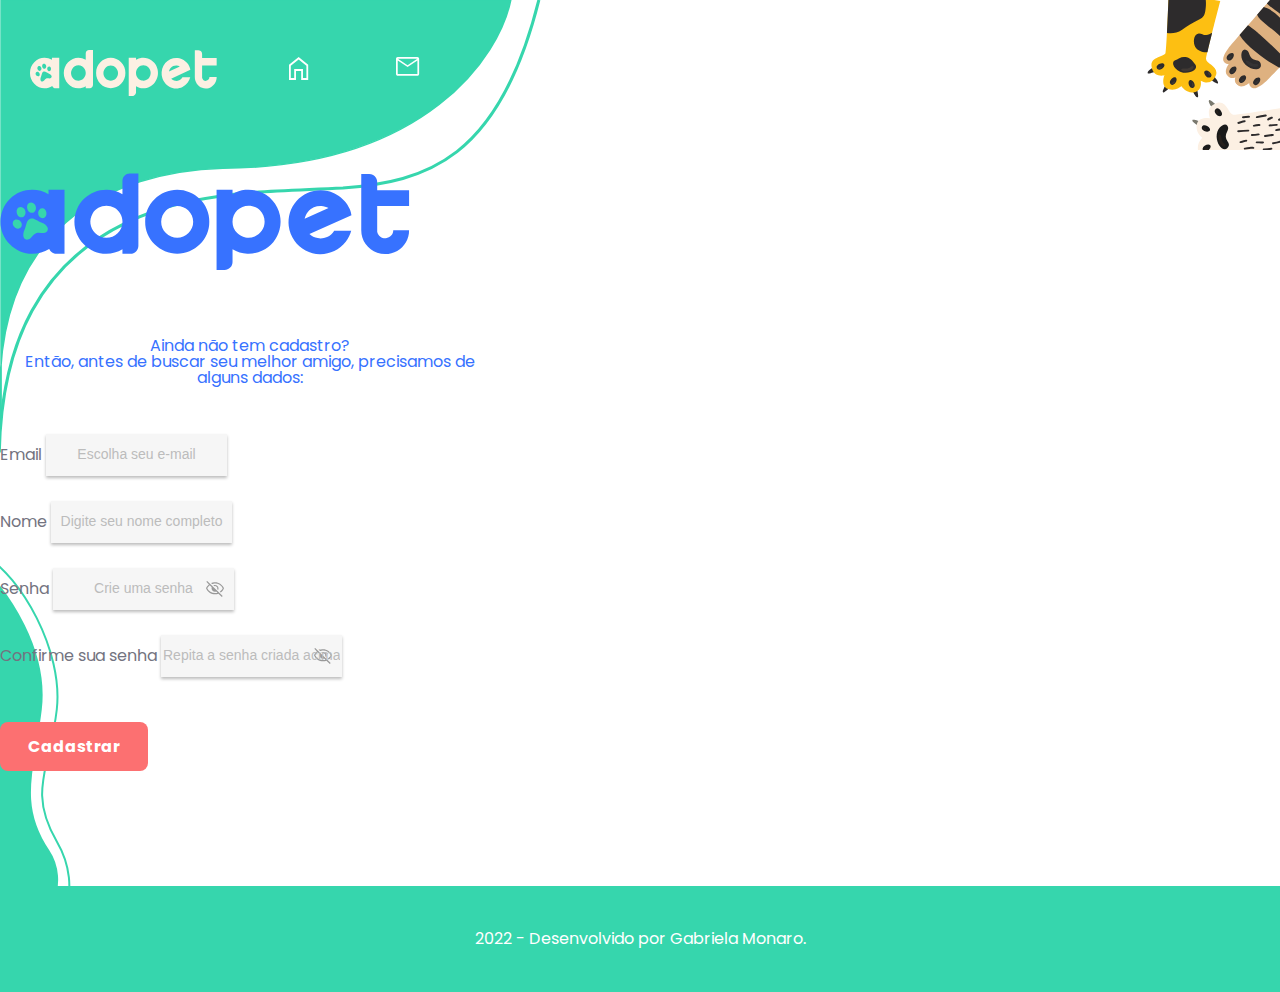
==== cadastro.html @ d520ef19 "Telas mobile concluídas" ====
<!DOCTYPE html>
<html lang="pt-br">
<head>
    <meta charset="UTF-8">
    <meta name="viewport" content="width=device-width, initial-scale=1.0">
    <link rel="preconnect" href="https://fonts.googleapis.com">
<link rel="preconnect" href="https://fonts.gstatic.com" crossorigin>
<link href="https://fonts.googleapis.com/css2?family=IBM+Plex+Sans:wght@400;500&family=Poppins:wght@300;400;600&display=swap" rel="stylesheet">
    <link rel="stylesheet" href="assets/css/reset.css">
    <link href="https://cdn.jsdelivr.net/npm/bootstrap@5.2.0-beta1/dist/css/bootstrap.min.css" rel="stylesheet" integrity="sha384-0evHe/X+R7YkIZDRvuzKMRqM+OrBnVFBL6DOitfPri4tjfHxaWutUpFmBp4vmVor" crossorigin="anonymous">
    <link rel="stylesheet" href="assets/css/style-base.css"> 
    <link rel="stylesheet" href="assets/css/cabecalho.css">
    <link rel="stylesheet" href="assets/css/footer.css">
    <link rel="stylesheet" href="assets/css/formularios.css">
  
    <title>Adopet</title>
</head>
<body class="app">
    <header>
        <div class="header-background"></div>
        <div class="background-patas"></div>
            <nav class="menu-navegacao">
                <ul class="lista-de-navegacao">
                    <ul class="lista-icones-home">
                        <li class="logo-header">
                            <svg width="187" height="46" viewBox="0 0 187 46" fill="none" xmlns="http://www.w3.org/2000/svg">
                                <path d="M59.0084 0H63.0041V34.4637C63.0088 34.9679 62.9163 35.4679 62.732 35.9339C62.5477 36.3999 62.2754 36.8222 61.9315 37.1757C61.6031 37.5424 61.2053 37.8337 60.7635 38.031C60.3216 38.2284 59.8453 38.3275 59.3648 38.3221H55.7221V36.1296C53.5086 37.5263 50.9742 38.2691 48.3888 38.2791C46.4659 38.3086 44.5578 37.9258 42.7819 37.1543C41.0061 36.3829 39.4004 35.2392 38.0638 33.7938C36.7021 32.3756 35.622 30.69 34.8857 28.8338C34.1494 26.9777 33.7714 24.9876 33.7734 22.9782C33.7743 20.973 34.1531 18.9875 34.8882 17.1354C35.6233 15.2832 36.7002 13.6007 38.0574 12.1837C39.4147 10.7668 41.0257 9.64333 42.7983 8.87748C44.571 8.11163 46.4707 7.71842 48.3888 7.7203C50.9666 7.72506 53.4971 8.44453 55.7221 9.80532V3.43921C55.7221 2.52769 56.0682 1.65346 56.6844 1.00859C57.3006 0.363712 58.1365 0.000949493 59.0084 0ZM55.7221 23.2075V22.7382C55.6978 21.4194 55.3357 20.1315 54.6735 19.0088C54.024 17.8952 53.115 16.972 52.0314 16.3255C50.9144 15.6707 49.6543 15.3289 48.3736 15.3333C47.0929 15.3377 45.835 15.6881 44.7221 16.3506C43.6152 17.0223 42.6951 17.9842 42.0526 19.1413C41.2374 20.5997 40.9078 22.2996 41.1156 23.9747C41.3233 25.6499 42.0566 27.2057 43.2006 28.3985C44.5572 29.8362 46.4045 30.6518 48.3362 30.6659C50.2679 30.68 52.1258 29.8915 53.5015 28.4738C54.1852 27.7921 54.7333 26.976 55.1144 26.0722C55.4954 25.1685 55.702 24.1949 55.7221 23.2075Z" fill="#FCF0E3"/>
                                <path d="M70.3743 12.2059C73.1191 9.3386 76.8391 7.7256 80.7193 7.72023C84.5995 7.71486 88.3236 9.31755 91.0756 12.1772C92.4641 13.5719 93.5636 15.25 94.3058 17.1075C95.0479 18.9649 95.417 20.9621 95.39 22.9749C95.4194 24.9889 95.054 26.988 94.3161 28.8487C93.5782 30.7095 92.4835 32.3925 91.0996 33.794C89.7407 35.2158 88.1272 36.3436 86.3511 37.1131C84.5751 37.8826 82.6715 38.2786 80.749 38.2786C78.8265 38.2786 76.9228 37.8826 75.1468 37.1131C73.3708 36.3436 71.7572 35.2158 70.3983 33.794C69.0137 32.393 67.9187 30.7101 67.1807 28.8492C66.4428 26.9884 66.0777 24.9891 66.1079 22.9749C66.0718 20.9695 66.432 18.978 67.1662 17.1249C67.9003 15.2718 68.9925 13.5972 70.3743 12.2059ZM75.5591 28.4239C76.236 29.1365 77.0414 29.7016 77.9288 30.0864C78.8161 30.4713 79.7676 30.6682 80.7283 30.6659C81.6889 30.6636 82.6396 30.462 83.5252 30.0728C84.4108 29.6837 85.2137 29.1147 85.8875 28.3988C86.5778 27.6937 87.1239 26.8494 87.4926 25.917C87.8614 24.9847 88.0451 23.9837 88.0326 22.9749C87.9913 20.9773 87.2032 19.0762 85.8372 17.6788C84.4713 16.2814 82.6361 15.4988 80.725 15.4988C78.8138 15.4988 76.9787 16.2814 75.6127 17.6788C74.2468 19.0762 73.4587 20.9773 73.4173 22.9749C73.4071 23.9881 73.5927 24.993 73.9631 25.9293C74.3335 26.8657 74.881 27.7142 75.5728 28.4239H75.5591Z" fill="#FCF0E3"/>
                                <path d="M127.653 19.8721C128.121 22.1743 128.061 24.5595 127.478 26.8329C126.949 29.0016 125.97 31.022 124.61 32.7512C123.25 34.4456 121.558 35.8151 119.648 36.7672C117.505 37.8574 115.136 38.3711 112.755 38.2617C110.373 38.1522 108.056 37.423 106.013 36.1403V42.1374C106.018 42.6417 105.926 43.142 105.742 43.6081C105.558 44.0741 105.285 44.4964 104.94 44.8493C104.605 45.221 104.198 45.5152 103.747 45.7133C103.297 45.9113 102.811 46.0087 102.322 45.9993H98.7207V7.6665H106.013V9.81601C107.767 8.6953 109.736 7.99289 111.78 7.75882C113.823 7.52475 115.891 7.76478 117.835 8.46182C120.305 9.27783 122.519 10.7725 124.247 12.7895C125.99 14.7736 127.169 17.2262 127.653 19.8721ZM108.148 28.4235C109.177 29.4914 110.486 30.2168 111.91 30.5084C113.333 30.7999 114.807 30.6446 116.146 30.0619C117.485 29.4792 118.629 28.4953 119.434 27.2341C120.239 25.9729 120.669 24.4908 120.669 22.9746C120.669 20.9413 119.897 18.9912 118.521 17.5535C117.146 16.1157 115.281 15.308 113.336 15.308C111.391 15.308 109.526 16.1157 108.151 17.5535C106.775 18.9912 106.003 20.9413 106.003 22.9746C105.991 23.987 106.175 24.9914 106.544 25.9277C106.912 26.8641 107.458 27.7129 108.148 28.4235Z" fill="#FCF0E3"/>
                                <path d="M179.433 27.0156H186.667C186.683 29.036 186.184 31.0244 185.221 32.7762C184.275 34.5125 182.895 35.9467 181.228 36.9248C179.56 37.924 177.669 38.4454 175.746 38.4366C174.506 38.4415 173.275 38.2296 172.103 37.8097C169.967 37.024 168.118 35.5627 166.812 33.6284C165.507 31.6941 164.81 29.3829 164.818 27.0156V0.146774H168.409C169.058 0.143451 169.697 0.324205 170.256 0.669819C170.813 1.01087 171.276 1.49566 171.603 2.07774C171.932 2.66386 172.104 3.33237 172.1 4.0123V7.92798H186.667V15.4763H172.1V27.7966C172.284 28.7368 172.795 29.572 173.535 30.1403C174.275 30.7085 175.191 30.9693 176.104 30.872C177.017 30.7747 177.864 30.3263 178.479 29.6138C179.094 28.9013 179.434 27.9754 179.433 27.0156Z" fill="#FCF0E3"/>
                                <path d="M21.9506 7.6665V9.81601C19.7257 8.45474 17.1951 7.73524 14.6172 7.73099C12.6975 7.69937 10.7918 8.07732 9.01653 8.84174C7.24128 9.60615 5.63377 10.741 4.29224 12.1769C2.90694 13.5728 1.81116 15.2517 1.07307 17.1093C0.334985 18.9669 -0.0296385 20.9634 0.00188251 22.9746C-0.0283849 24.9888 0.336726 26.9881 1.07466 28.8489C1.81259 30.7098 2.90767 32.3927 4.29224 33.7937C5.62858 35.2395 7.23428 36.3834 9.01015 37.1549C10.786 37.9263 12.6943 38.3089 14.6172 38.279C17.3163 38.278 19.9608 37.4835 22.2487 35.9862C22.5515 36.6476 23.0161 37.2136 23.5954 37.627C24.18 38.0568 24.8786 38.2848 25.5932 38.279H29.2531V7.6665H21.9506ZM17.2353 18.4391C17.4135 17.1458 18.4004 16.2896 19.4387 16.5619C20.477 16.8341 21.1727 18.0665 20.9945 19.3562C20.8163 20.6459 19.8294 21.5057 18.791 21.2335C17.7527 20.9612 17.0571 19.7288 17.2353 18.4391ZM13.0169 14.0792C13.949 13.42 15.2237 13.8571 15.8646 15.0536C16.5054 16.2502 16.2723 17.762 15.3403 18.4212C14.4082 19.0804 13.1368 18.6469 12.496 17.4467C11.8552 16.2466 12.0882 14.7599 13.0169 14.0792ZM8.2502 16.2287C9.18229 15.5695 10.4571 16.003 11.0979 17.2031C11.7387 18.4033 11.5057 19.9115 10.5736 20.5707C9.64148 21.2299 8.37013 20.7964 7.72932 19.5963C7.08851 18.3961 7.32153 16.9094 8.2502 16.243V16.2287ZM9.52839 25.425C8.99724 26.3923 7.73618 26.5714 6.71156 25.8262C5.68695 25.0811 5.28944 23.6767 5.82059 22.7274C6.35175 21.778 7.61281 21.581 8.63742 22.3261C9.66204 23.0713 10.063 24.472 9.52839 25.4393V25.425ZM20.9671 27.9327C19.6786 28.9645 17.787 27.7751 16.2244 28.4701C14.6412 29.1042 14.0655 31.3361 12.4549 31.526C10.8443 31.7159 9.61064 29.8852 11.0842 26.5535C12.0437 24.3108 11.7764 22.3906 13.548 21.5881C15.354 20.8716 16.4403 22.4587 18.6642 23.3794C21.93 24.7049 22.2555 26.9189 20.9671 27.9471V27.9327Z" fill="#FCF0E3"/>
                                <path d="M152.447 27.2449C151.703 28.5761 150.577 29.6289 149.229 30.2542C147.885 30.9 146.383 31.094 144.929 30.8095C143.509 30.5517 142.191 29.8684 141.135 28.8427L160.349 19.847L160.123 18.8081C160.098 18.615 160.053 18.4253 159.989 18.242C159.874 17.805 159.727 17.3775 159.551 16.9631C158.959 15.5523 158.149 14.2534 157.152 13.119C155.144 10.6457 152.404 8.94266 149.366 8.27908C146.306 7.54783 143.1 7.89418 140.248 9.26427C138.343 10.1466 136.642 11.4454 135.258 13.0732C133.874 14.7009 132.84 16.6198 132.225 18.7006C131.629 20.7515 131.447 22.9097 131.691 25.038C131.98 27.5662 132.881 29.9754 134.309 32.0383C135.619 33.9904 137.351 35.5926 139.364 36.715C141.376 37.8375 143.614 38.4488 145.894 38.4994C148.175 38.55 150.435 38.0384 152.491 37.0062C154.548 35.974 156.343 34.45 157.731 32.5577C158.884 30.9717 159.732 29.1676 160.229 27.2449H152.447ZM140.412 18.3423C141.134 17.3735 142.077 16.6087 143.154 16.1176C144.226 15.6053 145.403 15.3764 146.58 15.4513C147.738 15.5265 148.864 15.8717 149.877 16.4615L138.952 21.5666C139.204 20.392 139.703 19.2907 140.412 18.3423Z" fill="#FCF0E3"/>
                                </svg>
                        </li>
                        <ul class="icones">
<li><a href="#" class="icone-menu"><svg width="20" height="23" viewBox="0 0 20 23" fill="none" xmlns="http://www.w3.org/2000/svg">
                            <path d="M0 23V7.66667L9.66 0L19.2 7.66667V23H12.18V13.8958H6.99V23H0ZM1.8 21.0833H5.19V11.9792H13.98V21.0833H17.4V8.625L9.66 2.39583L1.8 8.625V21.0833Z" fill="white"/>
                            </svg> </a></li>
                       <li><a href="#" class="icone-menu"> <svg width="24" height="19" viewBox="0 0 24 19" fill="none" xmlns="http://www.w3.org/2000/svg">
                        <path d="M1.73542 18.8632C1.27264 18.8632 0.867709 18.6864 0.520625 18.3327C0.173542 17.979 0 17.5664 0 17.0948V1.76843C0 1.29685 0.173542 0.884214 0.520625 0.530528C0.867709 0.176843 1.27264 0 1.73542 0H21.4035C21.8663 0 22.2712 0.176843 22.6183 0.530528C22.9654 0.884214 23.1389 1.29685 23.1389 1.76843V17.0948C23.1389 17.5664 22.9654 17.979 22.6183 18.3327C22.2712 18.6864 21.8663 18.8632 21.4035 18.8632H1.73542ZM11.5695 9.96214L1.73542 3.38949V17.0948H21.4035V3.38949L11.5695 9.96214ZM11.5695 8.19372L21.2878 1.76843H1.88004L11.5695 8.19372ZM1.73542 3.38949V1.76843V3.38949V17.0948V3.38949Z" fill="white"/>
                        </svg></a></li>
                        </ul>
                        
                    </ul>   
                    <li> <a href="#" class="icone-menu hidden"> <svg width="40" height="40" viewBox="0 0 40 40" fill="none" xmlns="http://www.w3.org/2000/svg">
                        <circle cx="20" cy="20" r="19.5" fill="white" stroke="#36D6AD"/>
                        <path d="M20.5 17C19.0411 17 17.6423 16.4205 16.6109 15.3891C15.5794 14.3577 15 12.9588 15 11.5C15 10.0411 15.5794 8.64228 16.6109 7.61085C17.6423 6.57943 19.0411 6 20.5 6C21.9588 6 23.3577 6.57943 24.3891 7.61085C25.4205 8.64228 26 10.0411 26 11.5C25.9982 12.9583 25.4183 14.356 24.3874 15.3874C23.356 16.4183 21.9583 16.9988 20.5 17ZM20.5 7C19.3063 7 18.1617 7.47428 17.3177 8.31828C16.4737 9.16228 16 10.3068 16 11.5C16 12.6931 16.4743 13.8383 17.3177 14.6817C18.1617 15.5257 19.3063 16 20.5 16C21.6937 16 22.8377 15.5257 23.6817 14.6817C24.5257 13.8377 25 12.6931 25 11.5C24.9988 10.3068 24.524 9.16285 23.6805 8.31942C22.8371 7.47599 21.6931 7.00114 20.5 7Z" fill="#36D6AD"/>
                        <path d="M30.2645 31H10.7354C10.3297 30.9994 10.0006 30.6702 10 30.2645V28.5C10 25.7154 11.1063 23.0446 13.0754 21.0754C15.0446 19.1063 17.7154 18 20.5 18C23.2845 18 25.9554 19.1063 27.9245 21.0754C29.8936 23.0446 30.9999 25.7154 30.9999 28.5V30.2645C30.9994 30.6702 30.6702 30.9994 30.2645 31ZM11 30H29.9999V28.5C29.9999 25.9805 28.9994 23.564 27.2177 21.7828C25.4359 20.0011 23.02 19 20.5005 19C17.9811 19 15.5646 20.0011 13.7828 21.7828C12.0011 23.5646 11.0006 25.9805 11.0006 28.5V30H11Z" fill="#36D6AD"/>
                        </svg>
                        </a></li>
                </ul>
            </nav>
    </header>

    <main class="painel-cadastro">
        
       <div class="background-vertical"></div>
       
       <div class="logo container">
            <svg  viewBox="0 0 546 130" fill="none" xmlns="http://www.w3.org/2000/svg">
                <path d="M172.83 0.799805H184.49V96.9998C184.504 98.4072 184.234 99.8029 183.696 101.104C183.158 102.404 182.364 103.583 181.36 104.57C180.402 105.593 179.241 106.407 177.952 106.957C176.662 107.508 175.272 107.785 173.87 107.77H163.24V101.65C156.781 105.548 149.385 107.622 141.84 107.65C136.229 107.732 130.66 106.664 125.478 104.51C120.296 102.357 115.61 99.1644 111.71 95.1298C107.736 91.1712 104.584 86.466 102.436 81.2848C100.287 76.1037 99.184 70.5488 99.19 64.9398C99.1926 59.3425 100.298 53.8005 102.443 48.6306C104.588 43.4606 107.731 38.7639 111.691 34.8088C115.652 30.8537 120.353 27.7176 125.526 25.5799C130.699 23.4421 136.243 22.3445 141.84 22.3498C149.363 22.3631 156.747 24.3714 163.24 28.1698V10.3998C163.24 7.85546 164.25 5.41517 166.048 3.61511C167.846 1.81505 170.286 0.802455 172.83 0.799805ZM163.24 65.5798V64.2698C163.169 60.5886 162.112 56.9938 160.18 53.8598C158.285 50.7514 155.632 48.1744 152.47 46.3698C149.21 44.542 145.533 43.5879 141.796 43.6002C138.058 43.6124 134.388 44.5906 131.14 46.4398C127.91 48.3147 125.225 50.9998 123.35 54.2298C120.971 58.3007 120.009 63.0456 120.616 67.7215C121.222 72.3973 123.362 76.7401 126.7 80.0698C130.659 84.0829 136.05 86.3595 141.687 86.3988C147.324 86.4382 152.745 84.2372 156.76 80.2798C158.755 78.3771 160.355 76.0989 161.467 73.5763C162.579 71.0536 163.181 68.3361 163.24 65.5798Z" fill="#3772FF"/>
                <path d="M206 34.8698C214.01 26.8663 224.865 22.3639 236.188 22.3489C247.512 22.3339 258.379 26.8076 266.41 34.7898C270.462 38.6828 273.67 43.3671 275.836 48.5519C278.002 53.7367 279.079 59.3114 279 64.9298C279.086 70.5518 278.019 76.1318 275.866 81.3258C273.713 86.5198 270.519 91.2177 266.48 95.1298C262.515 99.0983 257.806 102.247 252.623 104.394C247.44 106.542 241.885 107.648 236.275 107.648C230.665 107.648 225.11 106.542 219.927 104.394C214.744 102.247 210.036 99.0983 206.07 95.1298C202.03 91.2191 198.834 86.5215 196.681 81.3272C194.527 76.1328 193.462 70.5521 193.55 64.9298C193.444 59.3322 194.496 53.7731 196.638 48.6006C198.78 43.4281 201.968 38.7536 206 34.8698ZM221.13 80.1398C223.105 82.1289 225.456 83.7063 228.045 84.7806C230.635 85.8549 233.411 86.4047 236.215 86.3981C239.018 86.3916 241.792 85.8289 244.376 84.7426C246.961 83.6564 249.304 82.0681 251.27 80.0698C253.284 78.1018 254.878 75.745 255.954 73.1424C257.03 70.5399 257.566 67.7458 257.53 64.9298C257.409 59.354 255.109 54.0473 251.123 50.1466C247.137 46.246 241.782 44.0616 236.205 44.0616C230.628 44.0616 225.273 46.246 221.287 50.1466C217.301 54.0473 215.001 59.354 214.88 64.9298C214.85 67.758 215.392 70.5631 216.473 73.1767C217.554 75.7904 219.151 78.1588 221.17 80.1398H221.13Z" fill="#3772FF"/>
                <path d="M373.15 56.2698C374.514 62.6961 374.34 69.3539 372.64 75.6998C371.094 81.7533 368.237 87.393 364.27 92.2198C360.301 96.9494 355.363 100.772 349.79 103.43C343.536 106.473 336.621 107.907 329.673 107.601C322.725 107.296 315.963 105.26 310 101.68V118.42C310.016 119.828 309.747 121.224 309.209 122.525C308.671 123.826 307.876 125.005 306.87 125.99C305.89 127.027 304.704 127.849 303.389 128.401C302.073 128.954 300.657 129.226 299.23 129.2H288.72V22.1998H310V28.1998C315.119 25.0715 320.865 23.1109 326.828 22.4575C332.791 21.8041 338.825 22.4741 344.5 24.4198C351.706 26.6976 358.168 30.8697 363.21 36.4998C368.296 42.0381 371.738 48.8842 373.15 56.2698ZM316.23 80.1398C319.235 83.1206 323.054 85.1454 327.207 85.9592C331.361 86.773 335.662 86.3394 339.569 84.713C343.477 83.0865 346.815 80.3401 349.164 76.8196C351.513 73.2991 352.768 69.1621 352.77 64.9298C352.77 59.2542 350.515 53.811 346.502 49.7977C342.489 45.7844 337.046 43.5298 331.37 43.5298C325.694 43.5298 320.251 45.7844 316.238 49.7977C312.225 53.811 309.97 59.2542 309.97 64.9298C309.936 67.7558 310.473 70.5596 311.549 73.1732C312.625 75.7867 314.217 78.1562 316.23 80.1398Z" fill="#3772FF"/>
                <path d="M524.25 76.2098H545.36C545.407 81.8495 543.95 87.3999 541.14 92.2898C538.381 97.1363 534.353 101.14 529.49 103.87C524.62 106.659 519.102 108.114 513.49 108.09C509.874 108.103 506.281 107.512 502.86 106.34C496.626 104.147 491.23 100.068 487.421 94.6684C483.611 89.2692 481.576 82.8178 481.6 76.2098V1.2098H492.08C493.976 1.20053 495.838 1.70508 497.47 2.6698C499.095 3.62181 500.448 4.975 501.4 6.5998C502.362 8.23586 502.863 10.1019 502.85 11.9998V22.9298H545.36V43.9998H502.85V78.3898C503.388 81.0144 504.881 83.3457 507.04 84.9319C509.199 86.518 511.87 87.2459 514.536 86.9744C517.201 86.7029 519.67 85.4513 521.465 83.4624C523.26 81.4735 524.253 78.8889 524.25 76.2098Z" fill="#3772FF"/>
                <path d="M64.69 22.1998V28.1998C58.1975 24.4 50.8127 22.3917 43.29 22.3798C37.688 22.2915 32.1268 23.3465 26.9463 25.4803C21.7658 27.614 17.0748 30.7817 13.16 34.7898C9.11746 38.6863 5.91981 43.3728 3.76594 48.5579C1.61206 53.7431 0.548031 59.3159 0.640015 64.9298C0.551689 70.5521 1.61715 76.1328 3.77056 81.3272C5.92397 86.5215 9.1196 91.2191 13.16 95.1298C17.0597 99.1654 21.7454 102.358 26.9277 104.512C32.11 106.665 37.6788 107.733 43.29 107.65C51.1666 107.647 58.8837 105.429 65.56 101.25C66.4438 103.096 67.7995 104.676 69.49 105.83C71.196 107.03 73.2344 107.666 75.32 107.65H86V22.1998H64.69ZM50.93 52.2698C51.45 48.6598 54.33 46.2698 57.36 47.0298C60.39 47.7898 62.42 51.2298 61.9 54.8298C61.38 58.4298 58.5 60.8298 55.47 60.0698C52.44 59.3098 50.41 55.8698 50.93 52.2698ZM38.62 40.0998C41.34 38.2598 45.06 39.4798 46.93 42.8198C48.8 46.1598 48.12 50.3798 45.4 52.2198C42.68 54.0598 38.97 52.8498 37.1 49.4998C35.23 46.1498 35.91 41.9998 38.62 40.0998ZM24.71 46.0998C27.43 44.2598 31.15 45.4698 33.02 48.8198C34.89 52.1698 34.21 56.3798 31.49 58.2198C28.77 60.0598 25.06 58.8498 23.19 55.4998C21.32 52.1498 22 47.9998 24.71 46.1398V46.0998ZM28.44 71.7698C26.89 74.4698 23.21 74.9698 20.22 72.8898C17.23 70.8098 16.07 66.8898 17.62 64.2398C19.17 61.5898 22.85 61.0398 25.84 63.1198C28.83 65.1998 30 69.1098 28.44 71.8098V71.7698ZM61.82 78.7698C58.06 81.6498 52.54 78.3298 47.98 80.2698C43.36 82.0398 41.68 88.2698 36.98 88.7998C32.28 89.3298 28.68 84.2198 32.98 74.9198C35.78 68.6598 35 63.2998 40.17 61.0598C45.44 59.0598 48.61 63.4898 55.1 66.0598C64.63 69.7598 65.58 75.9398 61.82 78.8098V78.7698Z" fill="#3772FF"/>
                <path d="M445.5 76.8498C443.329 80.5656 440.044 83.5043 436.11 85.2498C432.188 87.0525 427.803 87.5941 423.56 86.7998C419.416 86.0802 415.571 84.173 412.49 81.3098L468.56 56.1998L467.9 53.2998C467.826 52.7609 467.695 52.2313 467.51 51.7198C467.172 50.4999 466.744 49.3066 466.23 48.1498C464.504 44.2117 462.139 40.5861 459.23 37.4198C453.369 30.5159 445.375 25.7621 436.51 23.9098C427.579 21.8686 418.224 22.8354 409.9 26.6598C404.343 29.1228 399.377 32.7482 395.339 37.2918C391.301 41.8354 388.284 47.1917 386.49 52.9998C384.75 58.7246 384.218 64.7487 384.93 70.6898C385.774 77.7466 388.404 84.4717 392.57 90.2298C396.394 95.6789 401.447 100.151 407.32 103.284C413.194 106.418 419.722 108.124 426.378 108.265C433.033 108.406 439.628 106.978 445.629 104.097C451.63 101.216 456.869 96.9618 460.92 91.6798C464.283 87.2525 466.759 82.2168 468.21 76.8498H445.5ZM410.38 51.9998C412.487 49.2954 415.237 47.1607 418.38 45.7898C421.511 44.3597 424.945 43.721 428.38 43.9298C431.757 44.1398 435.044 45.1034 438 46.7498L406.12 60.9998C406.855 57.7211 408.31 54.6469 410.38 51.9998Z" fill="#3772FF"/>
            </svg>
       </div>
       <div class=" painel-texto container">
        <p>Ainda não tem cadastro?</p>
        <p>Então, antes de buscar seu melhor amigo, precisamos de alguns dados:</p>
       </div>
       
       <form class=" formulario-cadastro container">
        <div class="form-group container" >
            <label for="email" class="label-cinza">Email</label>
            <input type="email"  class="background-cinza form-control  caixa-input" id="email" placeholder="Escolha seu e-mail">
        </div>
        <div class="form-group container">
            <label for="nome" class="label-cinza">Nome</label>
            <input type="text"  class="background-cinza form-control caixa-input" id="nome" placeholder="Digite seu nome completo">
        </div>
        <div class="form-group container">
            <label for="senha" class="label-cinza">Senha</label>
            <input type="password" class="background-cinza form-control  caixa-input senha" id="senha" placeholder="Crie uma senha">
        </div>
        <div class="form-group container">
            <label for="confirmacao-senha" class="label-cinza">Confirme sua senha</label>
            <input type="password"  class=" background-cinza form-control  caixa-input senha" id="show_hide_password" placeholder="Repita a senha criada acima">
        </div>
        <div class=" container"> 
            <input type="submit" value="Cadastrar" class="container botao botao-cadastro">
        </div>
             
        </form>
        
            
    </main>

    <footer>
        <p>2022 - Desenvolvido por  Gabriela Monaro.</p>
    </footer>

    <!-- <script src="https://cdn.jsdelivr.net/npm/bootstrap@5.2.0-beta1/dist/js/bootstrap.bundle.min.js" integrity="sha384-pprn3073KE6tl6bjs2QrFaJGz5/SUsLqktiwsUTF55Jfv3qYSDhgCecCxMW52nD2" crossorigin="anonymous"></script>   -->
</body>
</html>
---- assets/css/style-base.css ----
:root{
    --verde: #36D6AD;
    --cinza-escuro: #2D2B2C;
    --branco: #FFFFFF;
    --bege-escuro: #DEB180;
    --preto: #1A1A1A;
    --laranja: #F08641;
    --cinza-claro: #7A796E;
    --cinza-medio: #737380;
    --bege-claro: #FCF0E3;
    --amarelo: #FDBF12;
    --coral-escuro: #FC7071;
    --coral-claro: #FF9D9E;
    /* --azul-escuro: rgb(55,114,255); */
    --azul-escuro: #3772FF;
    --cinza-background: #F6F6F6;
    --cinza-claro-input: #BCBCBC;

    --ibm-plex-sans: 'IBM Plex Sans', sans-serif;
    --poppins: 'Poppins', sans-serif;
}

html, body{
    height: 100%;
    width: 100%;
}

.botao{
    background-color: var(--coral-escuro);
    color: var(--branco);
    font-family: var(--poppins);
    font-weight: bold;
    border-radius: 8px;
    border-color: transparent;
    padding: 10px;
    display: block;
    font-size: 16px;
    width: 148px;
    box-shadow: none;
    margin-top: 30px;
    margin-bottom: 20%;
}

.botao:hover{
    background-color: var(--coral-claro);
    border: none;
    width: 148px;
    height: auto;
}

.shadow-botao{
    box-shadow: 2px 2px 5px rgba(0, 0, 0, 0.501);
}

.botao-destaque{
    width: 100%;
    margin: 5px;
}

.botao-destaque:hover{
    width: 100%;
}


.painel{
    width: 100%;
    text-align: center;
    display: flex;
    justify-content: center;
    flex-direction: column;
    align-items: center;
}

.painel-texto{
    color: var(--azul-escuro);
    width: 70%;
    text-align: center;
    margin-top: 5%;
    margin-bottom: 10%;
    font-size: 16px;
    font-family: var(--poppins);
}

.background-patas{
    background-image: url(/assets/img/Patas.svg);
    height: 150px;
    width: 200px;
    background-repeat: no-repeat;
    position: absolute;
    background-position: right 0 top;
    right: 0;
}

.background-vertical{
    background-image: url(/assets/img/background/Forma-vertical.svg);
    position: absolute;
    height: 415px ;
    width: 84.03px;
    left: 0;
    background-position: right 0 bottom;
    background-repeat: no-repeat;
    transform: scale(-1, 1);
    margin-top: 40%;
    z-index: -1;
}

@media screen and (min-width: 768px) {
    .painel-texto{
        max-width: 500px;
        margin-bottom: 3%;
    }
    

    .background-vertical{
        background-image: url(/assets/img/background/Forma-vertical.svg);
        position: absolute;
        height: 415px ;
        width: 84.03px;
        left: 0;
        background-position: right 0 bottom;
        background-repeat: no-repeat;
        transform: scale(-1, 1);
        margin-top: 30%;
        z-index: -1;
    }
}
---- assets/css/cabecalho.css ----
.header-background{
    background-image: url(/assets/img/background/header\ -\ design.svg);
    background-position: top left;
    background-repeat: no-repeat;
    background-size: calc(100% - 20px); 
    height: 100%;
    width: 100vw;
    max-width: 560.97px; 
    height: 470px;
    position: absolute;
    top: 0;
    left:0; 
    z-index: -1;
}

.menu-navegacao{
    width: 100vw;
    display: flex;
}

.lista-de-navegacao{
    display: flex;
    align-items: center;
    justify-content: space-between;
    position: relative;
    width: 100vw;
    padding: 10px ; 
    padding-top: 40px ; 
}


.lista-icones-home{
    display: flex;
    justify-content: space-around;
    align-items: center;
    width: 60%;
    padding: 0;
}

.lista-icones-home li:nth-child(1){
    width: 19.2px;
}

.lista-icones-home li:nth-child(2){
    width: 23.14px;
}

.lista-de-navegacao li:nth-child(2){
    width: 40px;
}

.hidden{
    visibility: hidden;
}

.icones{
    display: flex;
    justify-content: space-around;
    width: 100%;
}

.icones li{
    margin: 0;
}


@media screen and (max-width: 767px) {
    .logo-header{
        visibility: hidden;
    }  

    .icones{
        max-width: 350px;
        margin-left: -90px;
    }

}

@media screen and (min-width: 768px) {
    .logo-header{
        margin: 10px 0 0 20px;
    }

    .icones{
        display: flex;
        justify-content: space-around;
        width: 50%;
        padding: 0 ;
        max-width: 300px; 
    }

    .lista-icones-home{
        justify-content: space-between;
        padding: 0;
        width: 60%;
        max-width: 470px; 
    }
}
---- assets/css/footer.css ----
footer{
    background-color: var(--verde);
    color: var(--branco);
    font-family: var(--poppins);
    padding: 45px;
    text-align: center;
    font-size: 16px;
}
---- assets/css/formularios.css ----
.logo{
    width: 32%;
    min-width: 186.67px;
    margin-top: 20%;
}

label{
   font-weight: 400; 
}

.label-cinza{
    font-weight: 400;
    text-align: center;
    width: 100%;
    color: var(--cinza-medio);
    font-family: var(--poppins);
}

.label-azul{
    font-weight: 600;
    text-align: left;
    width: 100%;
    color: var(--azul-escuro)
}

.formulario-cadastro{
    color: var(--cinza-medio);
    width: 45%;
}


.background-cinza{
    background-color: var(--cinza-background);
}

.caixa-input, 
.caixa-input-textarea{
    box-shadow: 0px 2px 3px var(--cinza-claro-input);
    border: transparent;
    margin-top: 10px;
    margin-bottom: 15px;
}

.perfil{
    background-image: url(/assets/img/Ellipse\ 2.png);
    background-repeat: no-repeat;
    background-size: contain;
    border-radius: 50%;
    height: 50px;
    width:40px;
}

.editar-foto{
    color: var(--coral-escuro);
    font-size: 12px;
    font-family: var(--poppins);
}

.formulario-mensagem, 
.formulario-perfil{
    background-color: var(--cinza-background);
    font-family: var(--poppins);
    padding: 15px;
    border-radius: 9px;
    margin: 0 5px 15px;
}

.caixa-input{
    height: 40px;
}

.caixa-input::placeholder, 
.caixa-input-textarea::placeholder{
    color: var(--cinza-claro-input);
    font-size: 12px;
}

.background-cinza::placeholder{
        text-align: center; 
        color: var(--cinza-claro-input);
        font-size: 12px;
}

.senha{
    background-image: url(/assets/img/icones/icone-olho.svg);
    background-repeat: no-repeat;
    background-position: right 10px center ;

}

.formulario-login{
    margin-bottom: 70%;
}

.secao-botao{
    display: flex;
    justify-content: center;
}

.caixa-input-textarea{
    height: 172px;
}

.foto-input{
    width: 80px;
    height: auto;
}

@media screen and (max-width: 767px) {
    .formulario-cadastro{
        max-width: 400px;
    }
    
}

@media screen and (min-width: 768px) {

    .caixa-input::placeholder, 
    .caixa-input-textarea::placeholder{
    font-size: 14px;
}

.logo{
    margin-top: 10%;
}

}

@media screen and (min-width: 1016px) {


.logo{
    margin-top: 5%;
}
}
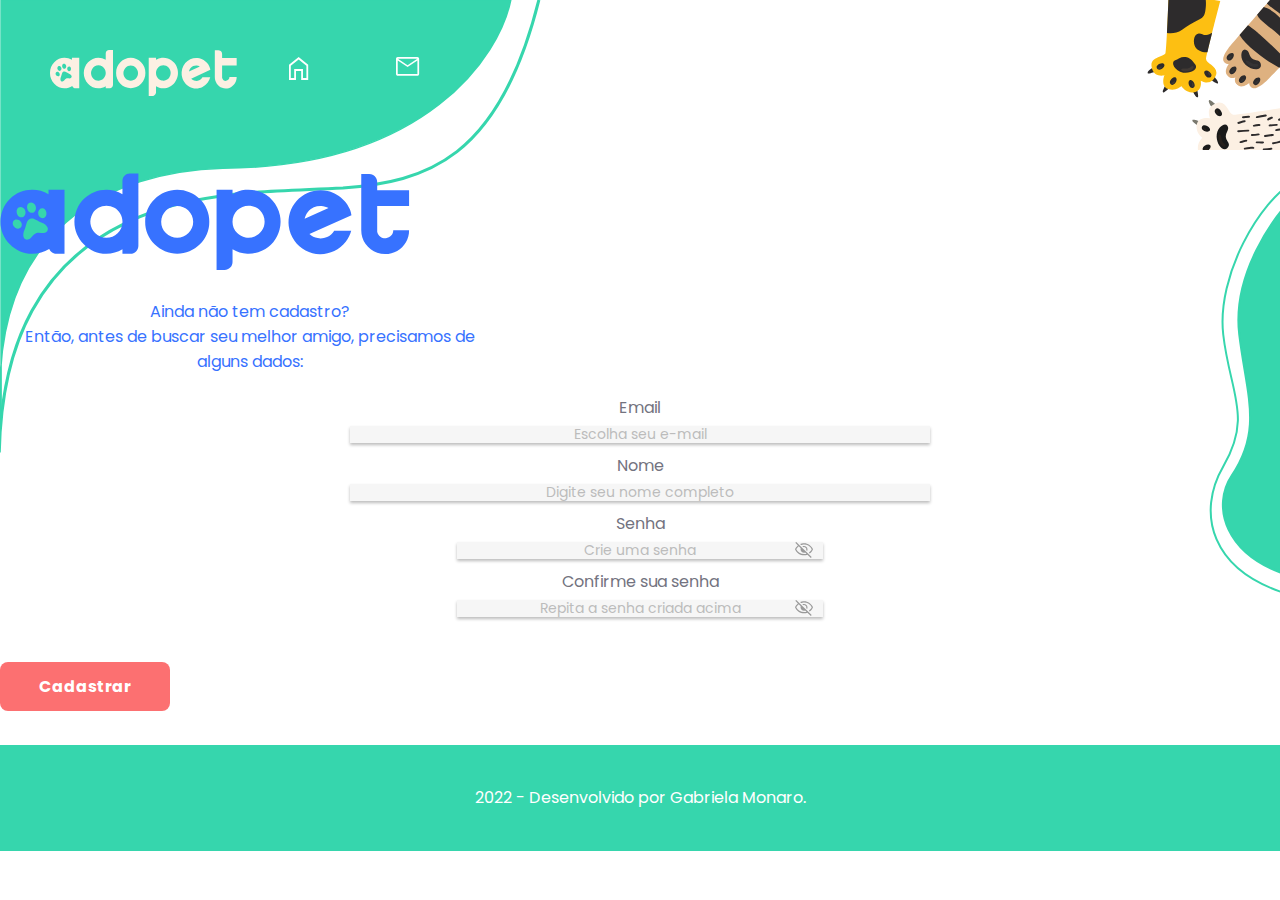
==== commit c5042118: "Adaptação para desktop e tablet - tela de cadastro e login" ====
--- a/cadastro.html
+++ b/cadastro.html
@@ -71,24 +71,24 @@
         <p>Então, antes de buscar seu melhor amigo, precisamos de alguns dados:</p>
        </div>
        
-       <form class=" formulario-cadastro container">
-        <div class="form-group container" >
+       <form class="formulario-cadastro container">
+        <div class="secao-input form-group container" >
             <label for="email" class="label-cinza">Email</label>
             <input type="email"  class="background-cinza form-control  caixa-input" id="email" placeholder="Escolha seu e-mail">
         </div>
-        <div class="form-group container">
+        <div class="secao-input form-group container">
             <label for="nome" class="label-cinza">Nome</label>
             <input type="text"  class="background-cinza form-control caixa-input" id="nome" placeholder="Digite seu nome completo">
         </div>
-        <div class="form-group container">
+        <div class=" secao-input form-group container">
             <label for="senha" class="label-cinza">Senha</label>
-            <input type="password" class="background-cinza form-control  caixa-input senha" id="senha" placeholder="Crie uma senha">
+            <input type="password" class="senha background-cinza form-control  caixa-input" id="senha" placeholder="Crie uma senha">
         </div>
-        <div class="form-group container">
+        <div class="secao-input form-group container">
             <label for="confirmacao-senha" class="label-cinza">Confirme sua senha</label>
-            <input type="password"  class=" background-cinza form-control  caixa-input senha" id="show_hide_password" placeholder="Repita a senha criada acima">
+            <input type="password"  class="senha background-cinza form-control  caixa-input" id="show_hide_password" placeholder="Repita a senha criada acima">
         </div>
-        <div class=" container"> 
+        <div class="secao-botao container"> 
             <input type="submit" value="Cadastrar" class="container botao botao-cadastro">
         </div>
              
--- a/assets/css/style-base.css
+++ b/assets/css/style-base.css
@@ -11,7 +11,7 @@
     --amarelo: #FDBF12;
     --coral-escuro: #FC7071;
     --coral-claro: #FF9D9E;
-    /* --azul-escuro: rgb(55,114,255); */
+    /* --azul-escur: rgb(55,114,255); */
     --azul-escuro: #3772FF;
     --cinza-background: #F6F6F6;
     --cinza-claro-input: #BCBCBC;
@@ -25,6 +25,10 @@
     width: 100%;
 }
 
+main{
+    height: auto;
+}
+
 .botao{
     background-color: var(--coral-escuro);
     color: var(--branco);
@@ -35,7 +39,7 @@
     padding: 10px;
     display: block;
     font-size: 16px;
-    width: 148px;
+    width: 25%;
     box-shadow: none;
     margin-top: 30px;
     margin-bottom: 20%;
@@ -44,8 +48,7 @@
 .botao:hover{
     background-color: var(--coral-claro);
     border: none;
-    width: 148px;
-    height: auto;
+    height: 48px;
 }
 
 .shadow-botao{
@@ -53,12 +56,12 @@
 }
 
 .botao-destaque{
-    width: 100%;
+    width: 25%;
     margin: 5px;
 }
 
 .botao-destaque:hover{
-    width: 100%;
+    width: 25%;
 }
 
 
@@ -78,6 +81,7 @@
     margin-top: 5%;
     margin-bottom: 10%;
     font-size: 16px;
+    line-height: 25px;
     font-family: var(--poppins);
 }
 
@@ -96,31 +100,39 @@
     position: absolute;
     height: 415px ;
     width: 84.03px;
-    left: 0;
-    background-position: right 0 bottom;
     background-repeat: no-repeat;
-    transform: scale(-1, 1);
-    margin-top: 40%;
-    z-index: -1;
+}
+
+
+
+@media screen and (max-width: 767px){
+    .background-vertical{
+        left: 0;
+        top: 20%;
+        background-position: right 0 bottom;
+        transform: scale(-1, 1);
+        margin-top: 40%;
+        z-index: -1;
+}
 }
 
 @media screen and (min-width: 768px) {
     .painel-texto{
         max-width: 500px;
-        margin-bottom: 3%;
-    }
+        margin-bottom: 0;
+        margin-top: 2%;
+    }  
+
     
-
     .background-vertical{
         background-image: url(/assets/img/background/Forma-vertical.svg);
         position: absolute;
         height: 415px ;
         width: 84.03px;
-        left: 0;
-        background-position: right 0 bottom;
+        right: 0;
+        top: 30%;
+        background-position: right 0;
         background-repeat: no-repeat;
-        transform: scale(-1, 1);
-        margin-top: 30%;
         z-index: -1;
     }
 }--- a/assets/css/cabecalho.css
+++ b/assets/css/cabecalho.css
@@ -63,6 +63,10 @@
     margin: 0;
 }
 
+.logo-header{
+    margin: 10px 0 0 40px;
+}
+
 
 @media screen and (max-width: 767px) {
     .logo-header{
@@ -77,9 +81,6 @@
 }
 
 @media screen and (min-width: 768px) {
-    .logo-header{
-        margin: 10px 0 0 20px;
-    }
 
     .icones{
         display: flex;
--- a/assets/css/formularios.css
+++ b/assets/css/formularios.css
@@ -4,14 +4,12 @@
     margin-top: 20%;
 }
 
-label{
-   font-weight: 400; 
+.botao{
+    width: 100%;
 }
 
 .label-cinza{
     font-weight: 400;
-    text-align: center;
-    width: 100%;
     color: var(--cinza-medio);
     font-family: var(--poppins);
 }
@@ -23,11 +21,11 @@
     color: var(--azul-escuro)
 }
 
-.formulario-cadastro{
-    color: var(--cinza-medio);
-    width: 45%;
+.secao-input{
+   display: flex;
+   flex-direction: column;
+   align-items: center;
 }
-
 
 .background-cinza{
     background-color: var(--cinza-background);
@@ -56,6 +54,10 @@
     font-family: var(--poppins);
 }
 
+.painel-texto{
+    margin-bottom: 2%;
+}
+
 .formulario-mensagem, 
 .formulario-perfil{
     background-color: var(--cinza-background);
@@ -65,36 +67,30 @@
     margin: 0 5px 15px;
 }
 
-.caixa-input{
-    height: 40px;
-}
-
 .caixa-input::placeholder, 
 .caixa-input-textarea::placeholder{
     color: var(--cinza-claro-input);
     font-size: 12px;
+    font-family: var(--poppins);
 }
 
 .background-cinza::placeholder{
         text-align: center; 
-        color: var(--cinza-claro-input);
-        font-size: 12px;
 }
 
 .senha{
     background-image: url(/assets/img/icones/icone-olho.svg);
     background-repeat: no-repeat;
     background-position: right 10px center ;
-
+    max-width: 362px;
 }
 
 .formulario-login{
-    margin-bottom: 70%;
+    margin-bottom: 180px;
 }
 
 .secao-botao{
-    display: flex;
-    justify-content: center;
+    max-width: 170px;
 }
 
 .caixa-input-textarea{
@@ -110,7 +106,13 @@
     .formulario-cadastro{
         max-width: 400px;
     }
-    
+     .caixa-input{
+        max-width: 344px;
+    } 
+    .background-vertical{
+        top: 10%;
+    }
+
 }
 
 @media screen and (min-width: 768px) {
@@ -118,18 +120,34 @@
     .caixa-input::placeholder, 
     .caixa-input-textarea::placeholder{
     font-size: 14px;
-}
+    }
 
-.logo{
-    margin-top: 10%;
-}
+    .caixa-input{
+    width: 45%;
+    }
 
+    .logo{
+    margin-top: 15%;
+    }
+
+    .background-vertical{
+        top: 20%;
+    }
 }
 
 @media screen and (min-width: 1016px) {
 
-
 .logo{
     margin-top: 5%;
 }
+}
+
+@media screen and (min-width: 1440px) {
+    .caixa-input{
+        width: 44%;
+    } 
+    .senha{
+        width: 30%;
+        max-width: 362px;
+    }
 }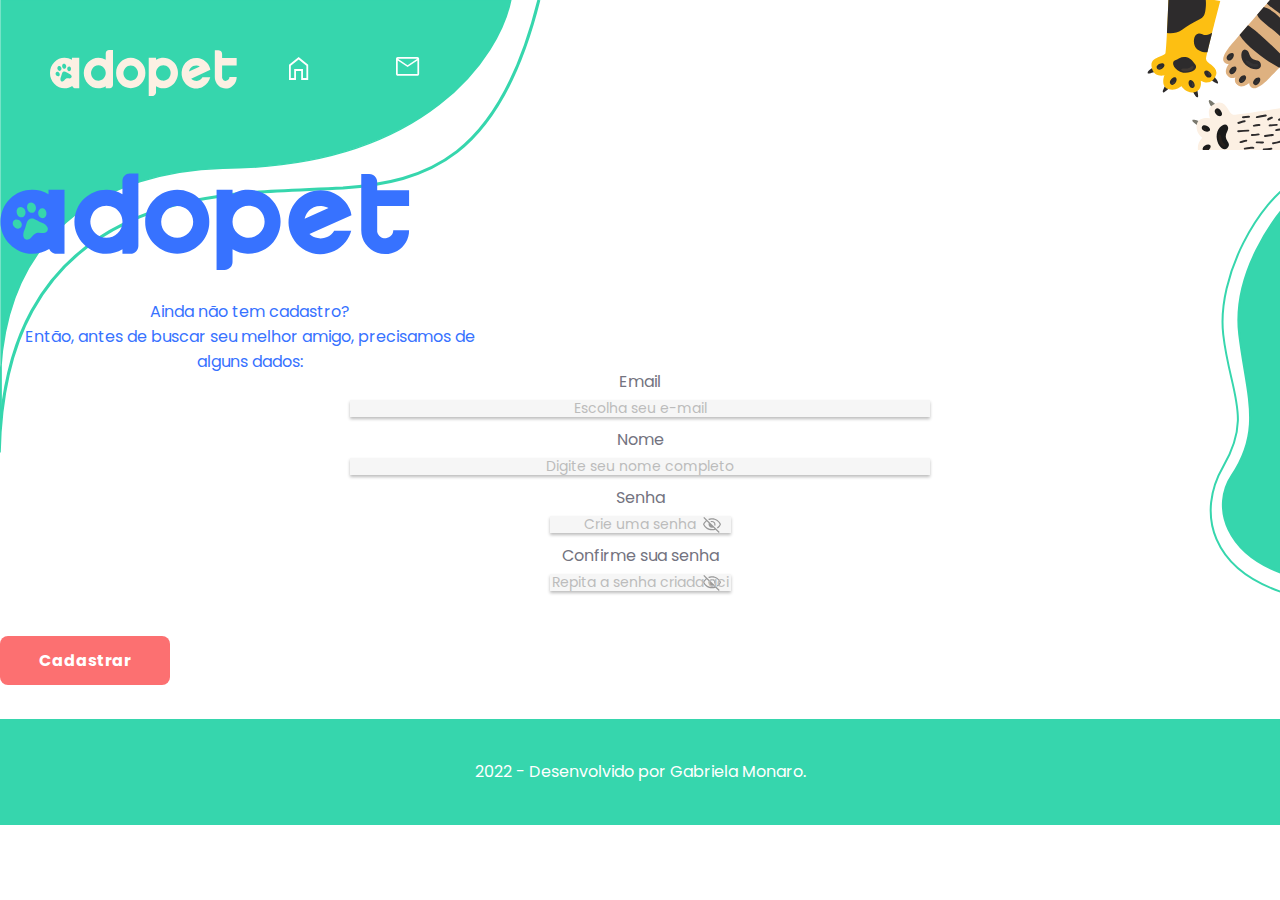
==== commit 3316a8d5: "Adaptação para tablet e desktop e divisao dos arquivos css" ====
--- a/cadastro.html
+++ b/cadastro.html
@@ -10,12 +10,15 @@
     <link href="https://cdn.jsdelivr.net/npm/bootstrap@5.2.0-beta1/dist/css/bootstrap.min.css" rel="stylesheet" integrity="sha384-0evHe/X+R7YkIZDRvuzKMRqM+OrBnVFBL6DOitfPri4tjfHxaWutUpFmBp4vmVor" crossorigin="anonymous">
     <link rel="stylesheet" href="assets/css/style-base.css"> 
     <link rel="stylesheet" href="assets/css/cabecalho.css">
+    <link rel="stylesheet" href="assets/css/logo.css">
     <link rel="stylesheet" href="assets/css/footer.css">
+    <link rel="stylesheet" href="assets/css/painel-texto.css">
+    <link rel="stylesheet" href="assets/css/botao.css">
     <link rel="stylesheet" href="assets/css/formularios.css">
   
     <title>Adopet</title>
 </head>
-<body class="app">
+<body>
     <header>
         <div class="header-background"></div>
         <div class="background-patas"></div>
@@ -33,12 +36,12 @@
                                 </svg>
                         </li>
                         <ul class="icones">
-<li><a href="#" class="icone-menu"><svg width="20" height="23" viewBox="0 0 20 23" fill="none" xmlns="http://www.w3.org/2000/svg">
+                            <li><a href="#" class="icone-menu"><svg width="20" height="23" viewBox="0 0 20 23" fill="none" xmlns="http://www.w3.org/2000/svg">
                             <path d="M0 23V7.66667L9.66 0L19.2 7.66667V23H12.18V13.8958H6.99V23H0ZM1.8 21.0833H5.19V11.9792H13.98V21.0833H17.4V8.625L9.66 2.39583L1.8 8.625V21.0833Z" fill="white"/>
                             </svg> </a></li>
-                       <li><a href="#" class="icone-menu"> <svg width="24" height="19" viewBox="0 0 24 19" fill="none" xmlns="http://www.w3.org/2000/svg">
-                        <path d="M1.73542 18.8632C1.27264 18.8632 0.867709 18.6864 0.520625 18.3327C0.173542 17.979 0 17.5664 0 17.0948V1.76843C0 1.29685 0.173542 0.884214 0.520625 0.530528C0.867709 0.176843 1.27264 0 1.73542 0H21.4035C21.8663 0 22.2712 0.176843 22.6183 0.530528C22.9654 0.884214 23.1389 1.29685 23.1389 1.76843V17.0948C23.1389 17.5664 22.9654 17.979 22.6183 18.3327C22.2712 18.6864 21.8663 18.8632 21.4035 18.8632H1.73542ZM11.5695 9.96214L1.73542 3.38949V17.0948H21.4035V3.38949L11.5695 9.96214ZM11.5695 8.19372L21.2878 1.76843H1.88004L11.5695 8.19372ZM1.73542 3.38949V1.76843V3.38949V17.0948V3.38949Z" fill="white"/>
-                        </svg></a></li>
+                            <li><a href="#" class="icone-menu"> <svg width="24" height="19" viewBox="0 0 24 19" fill="none" xmlns="http://www.w3.org/2000/svg">
+                                <path d="M1.73542 18.8632C1.27264 18.8632 0.867709 18.6864 0.520625 18.3327C0.173542 17.979 0 17.5664 0 17.0948V1.76843C0 1.29685 0.173542 0.884214 0.520625 0.530528C0.867709 0.176843 1.27264 0 1.73542 0H21.4035C21.8663 0 22.2712 0.176843 22.6183 0.530528C22.9654 0.884214 23.1389 1.29685 23.1389 1.76843V17.0948C23.1389 17.5664 22.9654 17.979 22.6183 18.3327C22.2712 18.6864 21.8663 18.8632 21.4035 18.8632H1.73542ZM11.5695 9.96214L1.73542 3.38949V17.0948H21.4035V3.38949L11.5695 9.96214ZM11.5695 8.19372L21.2878 1.76843H1.88004L11.5695 8.19372ZM1.73542 3.38949V1.76843V3.38949V17.0948V3.38949Z" fill="white"/>
+                            </svg></a></li>
                         </ul>
                         
                     </ul>   
@@ -52,11 +55,11 @@
             </nav>
     </header>
 
-    <main class="painel-cadastro">
+    <main>
         
        <div class="background-vertical"></div>
        
-       <div class="logo container">
+       <div class="logo-forms container">
             <svg  viewBox="0 0 546 130" fill="none" xmlns="http://www.w3.org/2000/svg">
                 <path d="M172.83 0.799805H184.49V96.9998C184.504 98.4072 184.234 99.8029 183.696 101.104C183.158 102.404 182.364 103.583 181.36 104.57C180.402 105.593 179.241 106.407 177.952 106.957C176.662 107.508 175.272 107.785 173.87 107.77H163.24V101.65C156.781 105.548 149.385 107.622 141.84 107.65C136.229 107.732 130.66 106.664 125.478 104.51C120.296 102.357 115.61 99.1644 111.71 95.1298C107.736 91.1712 104.584 86.466 102.436 81.2848C100.287 76.1037 99.184 70.5488 99.19 64.9398C99.1926 59.3425 100.298 53.8005 102.443 48.6306C104.588 43.4606 107.731 38.7639 111.691 34.8088C115.652 30.8537 120.353 27.7176 125.526 25.5799C130.699 23.4421 136.243 22.3445 141.84 22.3498C149.363 22.3631 156.747 24.3714 163.24 28.1698V10.3998C163.24 7.85546 164.25 5.41517 166.048 3.61511C167.846 1.81505 170.286 0.802455 172.83 0.799805ZM163.24 65.5798V64.2698C163.169 60.5886 162.112 56.9938 160.18 53.8598C158.285 50.7514 155.632 48.1744 152.47 46.3698C149.21 44.542 145.533 43.5879 141.796 43.6002C138.058 43.6124 134.388 44.5906 131.14 46.4398C127.91 48.3147 125.225 50.9998 123.35 54.2298C120.971 58.3007 120.009 63.0456 120.616 67.7215C121.222 72.3973 123.362 76.7401 126.7 80.0698C130.659 84.0829 136.05 86.3595 141.687 86.3988C147.324 86.4382 152.745 84.2372 156.76 80.2798C158.755 78.3771 160.355 76.0989 161.467 73.5763C162.579 71.0536 163.181 68.3361 163.24 65.5798Z" fill="#3772FF"/>
                 <path d="M206 34.8698C214.01 26.8663 224.865 22.3639 236.188 22.3489C247.512 22.3339 258.379 26.8076 266.41 34.7898C270.462 38.6828 273.67 43.3671 275.836 48.5519C278.002 53.7367 279.079 59.3114 279 64.9298C279.086 70.5518 278.019 76.1318 275.866 81.3258C273.713 86.5198 270.519 91.2177 266.48 95.1298C262.515 99.0983 257.806 102.247 252.623 104.394C247.44 106.542 241.885 107.648 236.275 107.648C230.665 107.648 225.11 106.542 219.927 104.394C214.744 102.247 210.036 99.0983 206.07 95.1298C202.03 91.2191 198.834 86.5215 196.681 81.3272C194.527 76.1328 193.462 70.5521 193.55 64.9298C193.444 59.3322 194.496 53.7731 196.638 48.6006C198.78 43.4281 201.968 38.7536 206 34.8698ZM221.13 80.1398C223.105 82.1289 225.456 83.7063 228.045 84.7806C230.635 85.8549 233.411 86.4047 236.215 86.3981C239.018 86.3916 241.792 85.8289 244.376 84.7426C246.961 83.6564 249.304 82.0681 251.27 80.0698C253.284 78.1018 254.878 75.745 255.954 73.1424C257.03 70.5399 257.566 67.7458 257.53 64.9298C257.409 59.354 255.109 54.0473 251.123 50.1466C247.137 46.246 241.782 44.0616 236.205 44.0616C230.628 44.0616 225.273 46.246 221.287 50.1466C217.301 54.0473 215.001 59.354 214.88 64.9298C214.85 67.758 215.392 70.5631 216.473 73.1767C217.554 75.7904 219.151 78.1588 221.17 80.1398H221.13Z" fill="#3772FF"/>
@@ -66,30 +69,30 @@
                 <path d="M445.5 76.8498C443.329 80.5656 440.044 83.5043 436.11 85.2498C432.188 87.0525 427.803 87.5941 423.56 86.7998C419.416 86.0802 415.571 84.173 412.49 81.3098L468.56 56.1998L467.9 53.2998C467.826 52.7609 467.695 52.2313 467.51 51.7198C467.172 50.4999 466.744 49.3066 466.23 48.1498C464.504 44.2117 462.139 40.5861 459.23 37.4198C453.369 30.5159 445.375 25.7621 436.51 23.9098C427.579 21.8686 418.224 22.8354 409.9 26.6598C404.343 29.1228 399.377 32.7482 395.339 37.2918C391.301 41.8354 388.284 47.1917 386.49 52.9998C384.75 58.7246 384.218 64.7487 384.93 70.6898C385.774 77.7466 388.404 84.4717 392.57 90.2298C396.394 95.6789 401.447 100.151 407.32 103.284C413.194 106.418 419.722 108.124 426.378 108.265C433.033 108.406 439.628 106.978 445.629 104.097C451.63 101.216 456.869 96.9618 460.92 91.6798C464.283 87.2525 466.759 82.2168 468.21 76.8498H445.5ZM410.38 51.9998C412.487 49.2954 415.237 47.1607 418.38 45.7898C421.511 44.3597 424.945 43.721 428.38 43.9298C431.757 44.1398 435.044 45.1034 438 46.7498L406.12 60.9998C406.855 57.7211 408.31 54.6469 410.38 51.9998Z" fill="#3772FF"/>
             </svg>
        </div>
-       <div class=" painel-texto container">
+       <div class=" painel-texto painel-texto-cadastro container">
         <p>Ainda não tem cadastro?</p>
         <p>Então, antes de buscar seu melhor amigo, precisamos de alguns dados:</p>
        </div>
        
        <form class="formulario-cadastro container">
-        <div class="secao-input form-group container" >
+        <div class="secao-input form-group " >
             <label for="email" class="label-cinza">Email</label>
-            <input type="email"  class="background-cinza form-control  caixa-input" id="email" placeholder="Escolha seu e-mail">
+            <input type="email"  class="background-cinza form-control  caixa-input caixa-input_telas-iniciais" id="email" placeholder="Escolha seu e-mail">
         </div>
-        <div class="secao-input form-group container">
+        <div class="secao-input form-group ">
             <label for="nome" class="label-cinza">Nome</label>
-            <input type="text"  class="background-cinza form-control caixa-input" id="nome" placeholder="Digite seu nome completo">
+            <input type="text"  class="background-cinza form-control caixa-input caixa-input_telas-iniciais" id="nome" placeholder="Digite seu nome completo">
         </div>
-        <div class=" secao-input form-group container">
+        <div class="secao-input form-group ">
             <label for="senha" class="label-cinza">Senha</label>
-            <input type="password" class="senha background-cinza form-control  caixa-input" id="senha" placeholder="Crie uma senha">
+            <input type="password" class="senha background-cinza form-control caixa-input " id="senha" placeholder="Crie uma senha">
         </div>
-        <div class="secao-input form-group container">
+        <div class="secao-input form-group ">
             <label for="confirmacao-senha" class="label-cinza">Confirme sua senha</label>
             <input type="password"  class="senha background-cinza form-control  caixa-input" id="show_hide_password" placeholder="Repita a senha criada acima">
         </div>
         <div class="secao-botao container"> 
-            <input type="submit" value="Cadastrar" class="container botao botao-cadastro">
+            <input type="submit" value="Cadastrar" class="botao-forms botao ">
         </div>
              
         </form>
--- a/assets/css/style-base.css
+++ b/assets/css/style-base.css
@@ -11,7 +11,6 @@
     --amarelo: #FDBF12;
     --coral-escuro: #FC7071;
     --coral-claro: #FF9D9E;
-    /* --azul-escur: rgb(55,114,255); */
     --azul-escuro: #3772FF;
     --cinza-background: #F6F6F6;
     --cinza-claro-input: #BCBCBC;
@@ -29,42 +28,6 @@
     height: auto;
 }
 
-.botao{
-    background-color: var(--coral-escuro);
-    color: var(--branco);
-    font-family: var(--poppins);
-    font-weight: bold;
-    border-radius: 8px;
-    border-color: transparent;
-    padding: 10px;
-    display: block;
-    font-size: 16px;
-    width: 25%;
-    box-shadow: none;
-    margin-top: 30px;
-    margin-bottom: 20%;
-}
-
-.botao:hover{
-    background-color: var(--coral-claro);
-    border: none;
-    height: 48px;
-}
-
-.shadow-botao{
-    box-shadow: 2px 2px 5px rgba(0, 0, 0, 0.501);
-}
-
-.botao-destaque{
-    width: 25%;
-    margin: 5px;
-}
-
-.botao-destaque:hover{
-    width: 25%;
-}
-
-
 .painel{
     width: 100%;
     text-align: center;
@@ -72,17 +35,6 @@
     justify-content: center;
     flex-direction: column;
     align-items: center;
-}
-
-.painel-texto{
-    color: var(--azul-escuro);
-    width: 70%;
-    text-align: center;
-    margin-top: 5%;
-    margin-bottom: 10%;
-    font-size: 16px;
-    line-height: 25px;
-    font-family: var(--poppins);
 }
 
 .background-patas{
@@ -104,7 +56,6 @@
 }
 
 
-
 @media screen and (max-width: 767px){
     .background-vertical{
         left: 0;
@@ -116,14 +67,7 @@
 }
 }
 
-@media screen and (min-width: 768px) {
-    .painel-texto{
-        max-width: 500px;
-        margin-bottom: 0;
-        margin-top: 2%;
-    }  
-
-    
+@media screen and (min-width: 768px) {        
     .background-vertical{
         background-image: url(/assets/img/background/Forma-vertical.svg);
         position: absolute;
--- a/assets/css/cabecalho.css
+++ b/assets/css/cabecalho.css
@@ -26,8 +26,8 @@
     width: 100vw;
     padding: 10px ; 
     padding-top: 40px ; 
+    padding-right: 40px;
 }
-
 
 .lista-icones-home{
     display: flex;
@@ -67,7 +67,6 @@
     margin: 10px 0 0 40px;
 }
 
-
 @media screen and (max-width: 767px) {
     .logo-header{
         visibility: hidden;
--- a/assets/css/logo.css
+++ b/assets/css/logo.css
@@ -0,0 +1,30 @@
+.logo-forms{
+    width: 32%;
+    min-width: 186.67px;
+    margin-top: 20%;
+}
+
+.logo-principal{
+    display: flex; 
+    justify-content: center;
+} 
+
+@media screen and (max-width: 767px) {
+    .logo-principal{
+        width: 52%;
+    }
+}
+
+@media screen and (min-width: 768px) {
+    .logo-forms{
+        margin-top: 15%;
+        }
+}
+
+
+@media screen and (min-width: 1016px) {
+
+    .logo-forms{
+        margin-top: 5%;
+    }
+}--- a/assets/css/painel-texto.css
+++ b/assets/css/painel-texto.css
@@ -0,0 +1,79 @@
+.painel-texto{
+    color: var(--azul-escuro);
+    width: 70%;
+    text-align: center;
+    margin-top: 5%;
+    margin-bottom: 10%;
+    font-size: 16px;
+    line-height: 25px;
+    font-family: var(--poppins);
+}
+
+.painel-texto-home{
+    color: var(--branco);
+    margin-top: 2%;
+}
+
+.painel-texto-cadastro{
+    margin-bottom: 2%;
+}
+
+.painel-texto-tipo2{
+    margin-top: 20%;
+    margin-bottom: 3%;
+}
+
+@media screen and (max-width: 767px) {
+    .painel-texto-cadastro{
+        margin-top: 5%;    
+    }
+}
+
+
+@media screen and (min-width: 500px) {
+    .painel-texto-cards{
+        width: 70%;
+        text-align: center;
+        margin-top: 120px;
+        margin-bottom: 05%;
+        font-size: 16px;
+        font-family: var(--poppins);
+    }
+    .painel-texto-home{
+         margin-bottom: 4%; 
+    }
+}
+
+
+@media screen and (min-width: 768px) { 
+.painel-texto{
+    max-width: 500px;
+    margin-bottom: 0;
+    margin-top: 2%;
+}  
+.painel-texto-tipo2{
+    margin-top: 100px;
+}
+
+.painel-texto-cards{
+    width: 70%;
+    text-align: center;
+    margin-top: 120px;
+    margin-bottom: 05%;
+    font-size: 16px;
+    font-family: var(--poppins);
+}
+
+}
+
+
+@media screen and (min-width: 1400px) {
+    .painel-texto-cards{
+        width: 70%;
+        text-align: center;
+        margin-top: 90px;
+        margin-bottom: 05%;
+        font-size: 16px;
+        font-family: var(--poppins);
+    }
+}--- a/assets/css/botao.css
+++ b/assets/css/botao.css
@@ -0,0 +1,44 @@
+.botao{
+    background-color: var(--coral-escuro);
+    color: var(--branco);
+    font-family: var(--poppins);
+    font-weight: bold;
+    border-radius: 8px;
+    border-color: transparent;
+    padding: 10px;
+    display: block;
+    font-size: 16px;
+    width: 25%;
+    box-shadow: none;
+    margin-top: 30px;
+    margin-bottom: 20%;
+}
+
+.botao:hover{
+    background-color: var(--coral-claro);
+    border: none;
+    height: 48px;
+}
+
+.shadow-botao{
+    box-shadow: 2px 2px 5px rgba(0, 0, 0, 0.501);
+}
+
+.botao-destaque{
+    width: 25%;
+    margin: 5px;
+}
+
+.botao-forms{
+    width: 100%;
+}
+
+.secao-botao{
+    max-width: 170px;
+}
+
+@media screen and (max-width: 767px) {
+    .botao-destaque{
+        width: 190px;
+    }
+}--- a/assets/css/formularios.css
+++ b/assets/css/formularios.css
@@ -1,13 +1,3 @@
-.logo{
-    width: 32%;
-    min-width: 186.67px;
-    margin-top: 20%;
-}
-
-.botao{
-    width: 100%;
-}
-
 .label-cinza{
     font-weight: 400;
     color: var(--cinza-medio);
@@ -54,10 +44,6 @@
     font-family: var(--poppins);
 }
 
-.painel-texto{
-    margin-bottom: 2%;
-}
-
 .formulario-mensagem, 
 .formulario-perfil{
     background-color: var(--cinza-background);
@@ -72,6 +58,7 @@
     color: var(--cinza-claro-input);
     font-size: 12px;
     font-family: var(--poppins);
+    width: 100%;
 }
 
 .background-cinza::placeholder{
@@ -89,10 +76,6 @@
     margin-bottom: 180px;
 }
 
-.secao-botao{
-    max-width: 170px;
-}
-
 .caixa-input-textarea{
     height: 172px;
 }
@@ -106,13 +89,16 @@
     .formulario-cadastro{
         max-width: 400px;
     }
-     .caixa-input{
-        max-width: 344px;
-    } 
+
     .background-vertical{
         top: 10%;
     }
 
+    .formulario-mensagem, 
+    .formulario-perfil{
+    width: 68%;
+    max-width: 552px;
+    }
 }
 
 @media screen and (min-width: 768px) {
@@ -122,28 +108,25 @@
     font-size: 14px;
     }
 
-    .caixa-input{
-    width: 45%;
-    }
-
-    .logo{
-    margin-top: 15%;
-    }
+    .caixa-input_telas-iniciais{
+        width: 45%;
+        min-width: 352px;
+    } 
 
     .background-vertical{
         top: 20%;
     }
+
+    .formulario-mensagem, 
+    .formulario-perfil{
+    width: 68%;
+    max-width: 552px;
+    }
 }
 
-@media screen and (min-width: 1016px) {
-
-.logo{
-    margin-top: 5%;
-}
-}
 
 @media screen and (min-width: 1440px) {
-    .caixa-input{
+    .caixa-input_telas-iniciais{
         width: 44%;
     } 
     .senha{
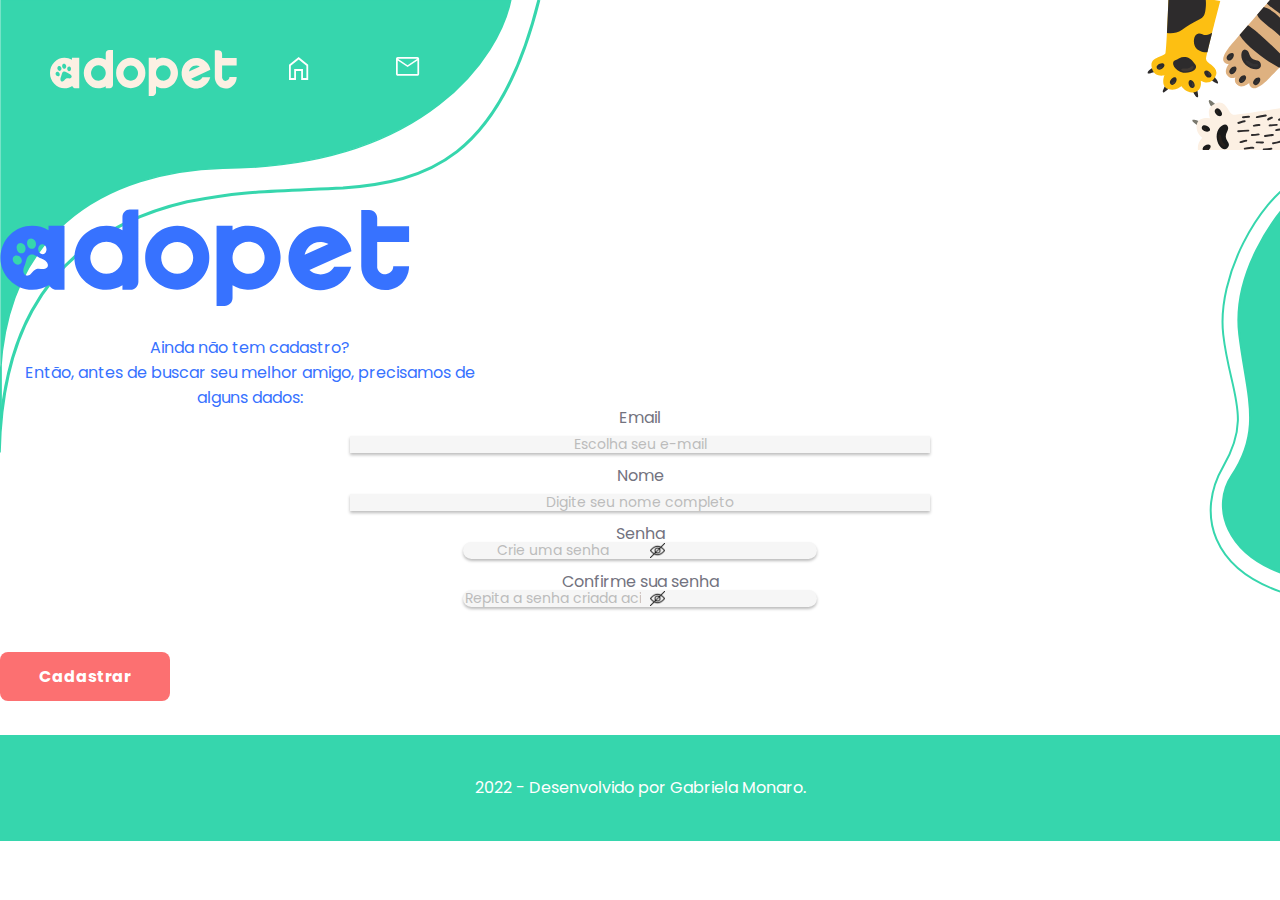
==== commit 9b58c6a4: "Inserção do mecanismo de alteração da visibilidade da senha dos formulários de login e cadastro, val" ====
--- a/cadastro.html
+++ b/cadastro.html
@@ -25,7 +25,7 @@
             <nav class="menu-navegacao">
                 <ul class="lista-de-navegacao">
                     <ul class="lista-icones-home">
-                        <li class="logo-header">
+                        <li class="logo-header"> <a href="/index.html">
                             <svg width="187" height="46" viewBox="0 0 187 46" fill="none" xmlns="http://www.w3.org/2000/svg">
                                 <path d="M59.0084 0H63.0041V34.4637C63.0088 34.9679 62.9163 35.4679 62.732 35.9339C62.5477 36.3999 62.2754 36.8222 61.9315 37.1757C61.6031 37.5424 61.2053 37.8337 60.7635 38.031C60.3216 38.2284 59.8453 38.3275 59.3648 38.3221H55.7221V36.1296C53.5086 37.5263 50.9742 38.2691 48.3888 38.2791C46.4659 38.3086 44.5578 37.9258 42.7819 37.1543C41.0061 36.3829 39.4004 35.2392 38.0638 33.7938C36.7021 32.3756 35.622 30.69 34.8857 28.8338C34.1494 26.9777 33.7714 24.9876 33.7734 22.9782C33.7743 20.973 34.1531 18.9875 34.8882 17.1354C35.6233 15.2832 36.7002 13.6007 38.0574 12.1837C39.4147 10.7668 41.0257 9.64333 42.7983 8.87748C44.571 8.11163 46.4707 7.71842 48.3888 7.7203C50.9666 7.72506 53.4971 8.44453 55.7221 9.80532V3.43921C55.7221 2.52769 56.0682 1.65346 56.6844 1.00859C57.3006 0.363712 58.1365 0.000949493 59.0084 0ZM55.7221 23.2075V22.7382C55.6978 21.4194 55.3357 20.1315 54.6735 19.0088C54.024 17.8952 53.115 16.972 52.0314 16.3255C50.9144 15.6707 49.6543 15.3289 48.3736 15.3333C47.0929 15.3377 45.835 15.6881 44.7221 16.3506C43.6152 17.0223 42.6951 17.9842 42.0526 19.1413C41.2374 20.5997 40.9078 22.2996 41.1156 23.9747C41.3233 25.6499 42.0566 27.2057 43.2006 28.3985C44.5572 29.8362 46.4045 30.6518 48.3362 30.6659C50.2679 30.68 52.1258 29.8915 53.5015 28.4738C54.1852 27.7921 54.7333 26.976 55.1144 26.0722C55.4954 25.1685 55.702 24.1949 55.7221 23.2075Z" fill="#FCF0E3"/>
                                 <path d="M70.3743 12.2059C73.1191 9.3386 76.8391 7.7256 80.7193 7.72023C84.5995 7.71486 88.3236 9.31755 91.0756 12.1772C92.4641 13.5719 93.5636 15.25 94.3058 17.1075C95.0479 18.9649 95.417 20.9621 95.39 22.9749C95.4194 24.9889 95.054 26.988 94.3161 28.8487C93.5782 30.7095 92.4835 32.3925 91.0996 33.794C89.7407 35.2158 88.1272 36.3436 86.3511 37.1131C84.5751 37.8826 82.6715 38.2786 80.749 38.2786C78.8265 38.2786 76.9228 37.8826 75.1468 37.1131C73.3708 36.3436 71.7572 35.2158 70.3983 33.794C69.0137 32.393 67.9187 30.7101 67.1807 28.8492C66.4428 26.9884 66.0777 24.9891 66.1079 22.9749C66.0718 20.9695 66.432 18.978 67.1662 17.1249C67.9003 15.2718 68.9925 13.5972 70.3743 12.2059ZM75.5591 28.4239C76.236 29.1365 77.0414 29.7016 77.9288 30.0864C78.8161 30.4713 79.7676 30.6682 80.7283 30.6659C81.6889 30.6636 82.6396 30.462 83.5252 30.0728C84.4108 29.6837 85.2137 29.1147 85.8875 28.3988C86.5778 27.6937 87.1239 26.8494 87.4926 25.917C87.8614 24.9847 88.0451 23.9837 88.0326 22.9749C87.9913 20.9773 87.2032 19.0762 85.8372 17.6788C84.4713 16.2814 82.6361 15.4988 80.725 15.4988C78.8138 15.4988 76.9787 16.2814 75.6127 17.6788C74.2468 19.0762 73.4587 20.9773 73.4173 22.9749C73.4071 23.9881 73.5927 24.993 73.9631 25.9293C74.3335 26.8657 74.881 27.7142 75.5728 28.4239H75.5591Z" fill="#FCF0E3"/>
@@ -33,10 +33,10 @@
                                 <path d="M179.433 27.0156H186.667C186.683 29.036 186.184 31.0244 185.221 32.7762C184.275 34.5125 182.895 35.9467 181.228 36.9248C179.56 37.924 177.669 38.4454 175.746 38.4366C174.506 38.4415 173.275 38.2296 172.103 37.8097C169.967 37.024 168.118 35.5627 166.812 33.6284C165.507 31.6941 164.81 29.3829 164.818 27.0156V0.146774H168.409C169.058 0.143451 169.697 0.324205 170.256 0.669819C170.813 1.01087 171.276 1.49566 171.603 2.07774C171.932 2.66386 172.104 3.33237 172.1 4.0123V7.92798H186.667V15.4763H172.1V27.7966C172.284 28.7368 172.795 29.572 173.535 30.1403C174.275 30.7085 175.191 30.9693 176.104 30.872C177.017 30.7747 177.864 30.3263 178.479 29.6138C179.094 28.9013 179.434 27.9754 179.433 27.0156Z" fill="#FCF0E3"/>
                                 <path d="M21.9506 7.6665V9.81601C19.7257 8.45474 17.1951 7.73524 14.6172 7.73099C12.6975 7.69937 10.7918 8.07732 9.01653 8.84174C7.24128 9.60615 5.63377 10.741 4.29224 12.1769C2.90694 13.5728 1.81116 15.2517 1.07307 17.1093C0.334985 18.9669 -0.0296385 20.9634 0.00188251 22.9746C-0.0283849 24.9888 0.336726 26.9881 1.07466 28.8489C1.81259 30.7098 2.90767 32.3927 4.29224 33.7937C5.62858 35.2395 7.23428 36.3834 9.01015 37.1549C10.786 37.9263 12.6943 38.3089 14.6172 38.279C17.3163 38.278 19.9608 37.4835 22.2487 35.9862C22.5515 36.6476 23.0161 37.2136 23.5954 37.627C24.18 38.0568 24.8786 38.2848 25.5932 38.279H29.2531V7.6665H21.9506ZM17.2353 18.4391C17.4135 17.1458 18.4004 16.2896 19.4387 16.5619C20.477 16.8341 21.1727 18.0665 20.9945 19.3562C20.8163 20.6459 19.8294 21.5057 18.791 21.2335C17.7527 20.9612 17.0571 19.7288 17.2353 18.4391ZM13.0169 14.0792C13.949 13.42 15.2237 13.8571 15.8646 15.0536C16.5054 16.2502 16.2723 17.762 15.3403 18.4212C14.4082 19.0804 13.1368 18.6469 12.496 17.4467C11.8552 16.2466 12.0882 14.7599 13.0169 14.0792ZM8.2502 16.2287C9.18229 15.5695 10.4571 16.003 11.0979 17.2031C11.7387 18.4033 11.5057 19.9115 10.5736 20.5707C9.64148 21.2299 8.37013 20.7964 7.72932 19.5963C7.08851 18.3961 7.32153 16.9094 8.2502 16.243V16.2287ZM9.52839 25.425C8.99724 26.3923 7.73618 26.5714 6.71156 25.8262C5.68695 25.0811 5.28944 23.6767 5.82059 22.7274C6.35175 21.778 7.61281 21.581 8.63742 22.3261C9.66204 23.0713 10.063 24.472 9.52839 25.4393V25.425ZM20.9671 27.9327C19.6786 28.9645 17.787 27.7751 16.2244 28.4701C14.6412 29.1042 14.0655 31.3361 12.4549 31.526C10.8443 31.7159 9.61064 29.8852 11.0842 26.5535C12.0437 24.3108 11.7764 22.3906 13.548 21.5881C15.354 20.8716 16.4403 22.4587 18.6642 23.3794C21.93 24.7049 22.2555 26.9189 20.9671 27.9471V27.9327Z" fill="#FCF0E3"/>
                                 <path d="M152.447 27.2449C151.703 28.5761 150.577 29.6289 149.229 30.2542C147.885 30.9 146.383 31.094 144.929 30.8095C143.509 30.5517 142.191 29.8684 141.135 28.8427L160.349 19.847L160.123 18.8081C160.098 18.615 160.053 18.4253 159.989 18.242C159.874 17.805 159.727 17.3775 159.551 16.9631C158.959 15.5523 158.149 14.2534 157.152 13.119C155.144 10.6457 152.404 8.94266 149.366 8.27908C146.306 7.54783 143.1 7.89418 140.248 9.26427C138.343 10.1466 136.642 11.4454 135.258 13.0732C133.874 14.7009 132.84 16.6198 132.225 18.7006C131.629 20.7515 131.447 22.9097 131.691 25.038C131.98 27.5662 132.881 29.9754 134.309 32.0383C135.619 33.9904 137.351 35.5926 139.364 36.715C141.376 37.8375 143.614 38.4488 145.894 38.4994C148.175 38.55 150.435 38.0384 152.491 37.0062C154.548 35.974 156.343 34.45 157.731 32.5577C158.884 30.9717 159.732 29.1676 160.229 27.2449H152.447ZM140.412 18.3423C141.134 17.3735 142.077 16.6087 143.154 16.1176C144.226 15.6053 145.403 15.3764 146.58 15.4513C147.738 15.5265 148.864 15.8717 149.877 16.4615L138.952 21.5666C139.204 20.392 139.703 19.2907 140.412 18.3423Z" fill="#FCF0E3"/>
-                                </svg>
+                                </svg> </a>
                         </li>
                         <ul class="icones">
-                            <li><a href="#" class="icone-menu"><svg width="20" height="23" viewBox="0 0 20 23" fill="none" xmlns="http://www.w3.org/2000/svg">
+                            <li><a href="/index.html" class="icone-menu"><svg width="20" height="23" viewBox="0 0 20 23" fill="none" xmlns="http://www.w3.org/2000/svg">
                             <path d="M0 23V7.66667L9.66 0L19.2 7.66667V23H12.18V13.8958H6.99V23H0ZM1.8 21.0833H5.19V11.9792H13.98V21.0833H17.4V8.625L9.66 2.39583L1.8 8.625V21.0833Z" fill="white"/>
                             </svg> </a></li>
                             <li><a href="#" class="icone-menu"> <svg width="24" height="19" viewBox="0 0 24 19" fill="none" xmlns="http://www.w3.org/2000/svg">
@@ -77,22 +77,35 @@
        <form class="formulario-cadastro container">
         <div class="secao-input form-group " >
             <label for="email" class="label-cinza">Email</label>
-            <input type="email"  class="background-cinza form-control  caixa-input caixa-input_telas-iniciais" id="email" placeholder="Escolha seu e-mail">
+            <input type="email"  class="background-cinza form-control  caixa-input caixa-input_telas-iniciais" id="email" placeholder="Escolha seu e-mail" required>
         </div>
         <div class="secao-input form-group ">
             <label for="nome" class="label-cinza">Nome</label>
-            <input type="text"  class="background-cinza form-control caixa-input caixa-input_telas-iniciais" id="nome" placeholder="Digite seu nome completo">
+            <input type="text"  class="background-cinza form-control caixa-input caixa-input_telas-iniciais" id="nome" placeholder="Digite seu nome completo" required>
         </div>
         <div class="secao-input form-group ">
             <label for="senha" class="label-cinza">Senha</label>
-            <input type="password" class="senha background-cinza form-control caixa-input " id="senha" placeholder="Crie uma senha">
+            <div class="secao-senha">
+                <input type="password" class="senha form-control senha" id="senha" placeholder="Crie uma senha" pattern="^(?=.*\d)(?=.*[a-z])(?=.*[A-Z])\w{6,12}$" title="A senha precisa conter entre 6 e 12 caracteres, sendo pelo menos uma letra maiúscula, pelo menos uma letra minúscula e pelo menos um número." required>
+            <span class="olho" id="1" data-view="habilitado">
+                <img id="01" src="/assets/img/icones/hidden.png" class="olho-img">
+            </span>
+            </div>
+            
         </div>
         <div class="secao-input form-group ">
             <label for="confirmacao-senha" class="label-cinza">Confirme sua senha</label>
-            <input type="password"  class="senha background-cinza form-control  caixa-input" id="show_hide_password" placeholder="Repita a senha criada acima">
+            <div class="secao-senha">
+                <input type="password" id="confirmacao-senha" class="senha form-control "  placeholder="Repita a senha criada acima"  pattern="^(?=.*\d)(?=.*[a-z])(?=.*[A-Z])\w{6,12}$" title="A senha precisa conter entre 6 e 12 caracteres, sendo pelo menos uma letra maiúscula, pelo menos uma letra minúscula e pelo menos um número." required>
+            <span class="olho">
+                <img  src="/assets/img/icones/hidden.png" class="olho-img">
+            </span>
+            </div>
+            
         </div>
+
         <div class="secao-botao container"> 
-            <input type="submit" value="Cadastrar" class="botao-forms botao ">
+            <input type="submit" formaction="/perfil.html" value="Cadastrar" class="botao-forms botao ">
         </div>
              
         </form>
@@ -105,5 +118,7 @@
     </footer>
 
     <!-- <script src="https://cdn.jsdelivr.net/npm/bootstrap@5.2.0-beta1/dist/js/bootstrap.bundle.min.js" integrity="sha384-pprn3073KE6tl6bjs2QrFaJGz5/SUsLqktiwsUTF55Jfv3qYSDhgCecCxMW52nD2" crossorigin="anonymous"></script>   -->
+<script src="/assets/js/password-visibility.js"></script>
+<script src="/assets/js/validacao-confirma-senha.js"></script>
 </body>
 </html>--- a/assets/css/cabecalho.css
+++ b/assets/css/cabecalho.css
@@ -14,7 +14,7 @@
 }
 
 .menu-navegacao{
-    width: 100vw;
+    width: 100%;
     display: flex;
 }
 
@@ -23,10 +23,12 @@
     align-items: center;
     justify-content: space-between;
     position: relative;
-    width: 100vw;
+    width: 100%;
     padding: 10px ; 
     padding-top: 40px ; 
     padding-right: 40px;
+    margin-left: 0;
+    margin-right: 0;
 }
 
 .lista-icones-home{
--- a/assets/css/logo.css
+++ b/assets/css/logo.css
@@ -17,14 +17,14 @@
 
 @media screen and (min-width: 768px) {
     .logo-forms{
-        margin-top: 15%;
-        }
+        margin-top: 100px;
+    }
 }
 
 
-@media screen and (min-width: 1016px) {
+@media screen and (min-width: 1300px) {
 
     .logo-forms{
-        margin-top: 5%;
+        margin-top: 0;
     }
 }--- a/assets/css/painel-texto.css
+++ b/assets/css/painel-texto.css
@@ -34,7 +34,7 @@
     .painel-texto-cards{
         width: 70%;
         text-align: center;
-        margin-top: 120px;
+        margin-top: 100px;
         margin-bottom: 05%;
         font-size: 16px;
         font-family: var(--poppins);
@@ -49,8 +49,14 @@
 .painel-texto{
     max-width: 500px;
     margin-bottom: 0;
+    margin-top: 100px;
+
+}  
+
+.painel-texto-cadastro{
     margin-top: 2%;
-}  
+}
+
 .painel-texto-tipo2{
     margin-top: 100px;
 }
@@ -58,22 +64,43 @@
 .painel-texto-cards{
     width: 70%;
     text-align: center;
-    margin-top: 120px;
+    margin-top: 80px;
     margin-bottom: 05%;
     font-size: 16px;
     font-family: var(--poppins);
 }
 
+.painel-texto-home{
+    margin-bottom: 6%;
+    margin-top: 4%;
 }
 
+}
+
+@media screen and (min-width: 1200px) {
+
+    .painel-texto-tipo2{
+        margin-top: 0;
+    }
+
+    
+.painel-texto-home{
+    margin-bottom: 2%;
+}
+
+   
+}
 
 @media screen and (min-width: 1400px) {
     .painel-texto-cards{
         width: 70%;
         text-align: center;
-        margin-top: 90px;
+        margin-top: 0;
         margin-bottom: 05%;
         font-size: 16px;
         font-family: var(--poppins);
     }
+
+    
+
 }--- a/assets/css/formularios.css
+++ b/assets/css/formularios.css
@@ -22,7 +22,8 @@
 }
 
 .caixa-input, 
-.caixa-input-textarea{
+.caixa-input-textarea, 
+.secao-senha{
     box-shadow: 0px 2px 3px var(--cinza-claro-input);
     border: transparent;
     margin-top: 10px;
@@ -38,6 +39,7 @@
     width:40px;
 }
 
+
 .editar-foto{
     color: var(--coral-escuro);
     font-size: 12px;
@@ -45,7 +47,8 @@
 }
 
 .formulario-mensagem, 
-.formulario-perfil{
+.formulario-perfil, 
+.secao-senha{
     background-color: var(--cinza-background);
     font-family: var(--poppins);
     padding: 15px;
@@ -54,22 +57,45 @@
 }
 
 .caixa-input::placeholder, 
-.caixa-input-textarea::placeholder{
+.caixa-input-textarea::placeholder, 
+.senha::placeholder{
     color: var(--cinza-claro-input);
     font-size: 12px;
     font-family: var(--poppins);
     width: 100%;
 }
 
-.background-cinza::placeholder{
+.background-cinza::placeholder, 
+.senha::placeholder{
         text-align: center; 
 }
 
 .senha{
-    background-image: url(/assets/img/icones/icone-olho.svg);
-    background-repeat: no-repeat;
-    background-position: right 10px center ;
     max-width: 362px;
+    border: transparent;
+    background-color: transparent;
+    font-size:small;
+}
+
+.secao-senha{
+    display: flex;
+    align-items: center;
+    padding: 0 10px 0 0;
+    max-width: 344px;
+    width: 100%;
+}
+.olho{
+    display: flex;
+    align-items: center;
+}
+
+.olho-img{
+    height: 15px;
+    margin-left: 7px;
+}
+
+.olho-img:hover{
+    cursor: pointer;
 }
 
 .formulario-login{
@@ -104,7 +130,8 @@
 @media screen and (min-width: 768px) {
 
     .caixa-input::placeholder, 
-    .caixa-input-textarea::placeholder{
+    .caixa-input-textarea::placeholder, 
+    .senha::placeholder{
     font-size: 14px;
     }
 
@@ -122,6 +149,11 @@
     width: 68%;
     max-width: 552px;
     }
+
+    .formulario-login{
+    margin-bottom: 230px;
+}
+
 }
 
 
@@ -129,8 +161,13 @@
     .caixa-input_telas-iniciais{
         width: 44%;
     } 
-    .senha{
+    .secao-senha{
         width: 30%;
         max-width: 362px;
-    }
+    } 
+
+    .formulario-login{
+        margin-bottom: 300px;
+}
+
 }